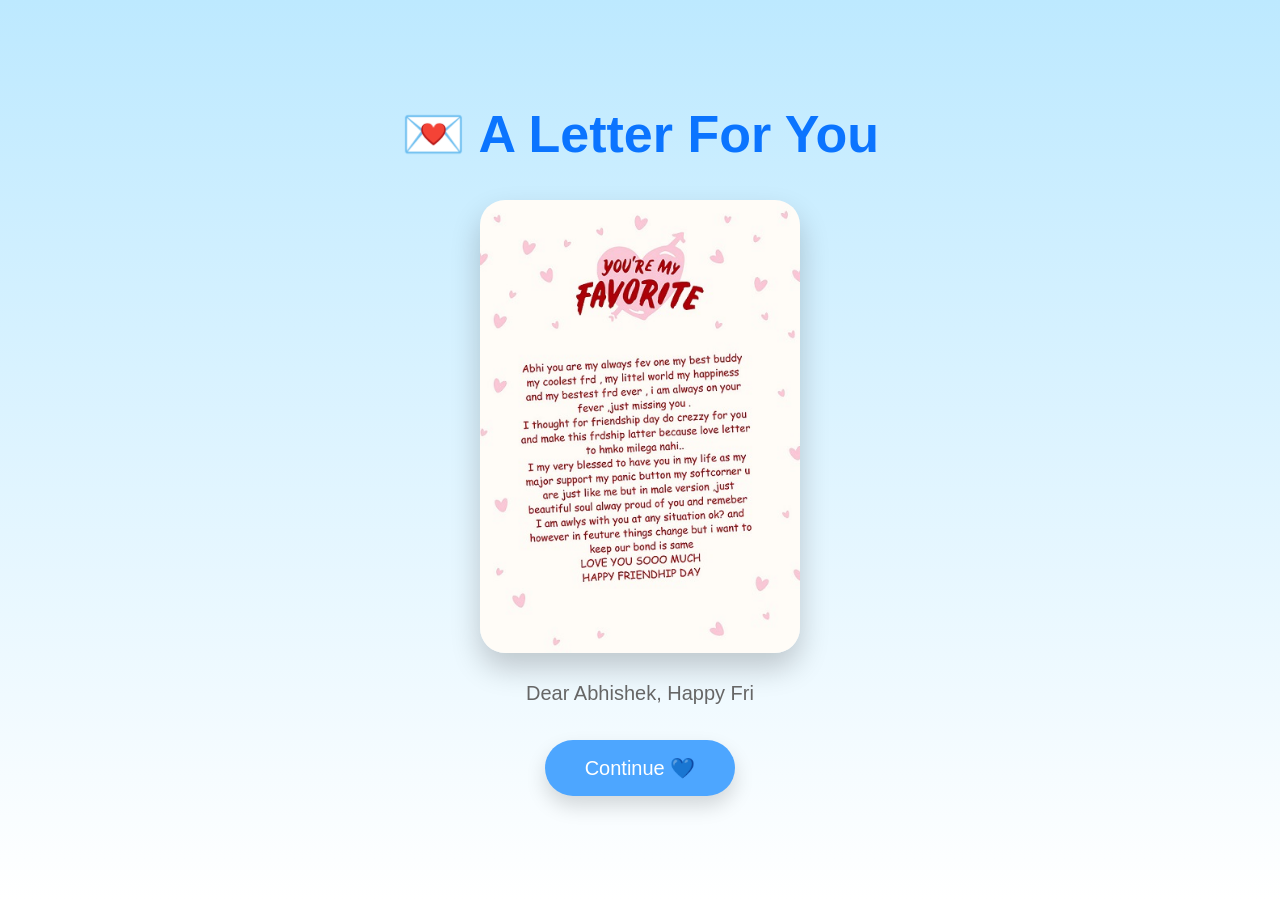
==== letter.html @ e35de357 "Update letter.html" ====
<!DOCTYPE html>
<html lang="en">
<head>
    <meta charset="UTF-8">
    <meta name="viewport" content="width=device-width, initial-scale=1.0">
    <title>A Letter For You 💌</title>

    <link rel="stylesheet" href="style.css">
</head>

<body>

<div class="container">

    <h1>💌 A Letter For You</h1>

    <img src="images/photo4.jpg.jpg" class="memory">

    <p id="typing"></p>

    <a href="award.html">
        <button>Continue 💙</button>
    </a>

</div>

<script src="script.js"></script>

</body>
</html>
---- style.css ----
*{
    margin:0;
    padding:0;
    box-sizing:border-box;
}

body{
    font-family:'Poppins',sans-serif;
    background:linear-gradient(180deg,#bde9ff,#ffffff);
    height:100vh;
    display:flex;
    justify-content:center;
    align-items:center;
    overflow:hidden;
}

.container{
    text-align:center;
    animation:fadeIn 1.5s ease;
}

.cloud{
    font-size:45px;
    animation:floatCloud 4s ease-in-out infinite;
}

.cat{
    font-size:90px;
    margin:20px 0;
    animation:bounce 2s infinite;
}

h1{
    color:#0b74ff;
    font-size:52px;
    margin-bottom:10px;
}

h2{
    color:#444;
    font-size:34px;
    margin-bottom:15px;
}

p{
    color:#666;
    font-size:20px;
    margin-bottom:35px;
}

button{
    background:#4da6ff;
    color:white;
    border:none;
    padding:16px 40px;
    font-size:20px;
    border-radius:50px;
    cursor:pointer;
    transition:.3s;
    box-shadow:0 10px 20px rgba(0,0,0,.15);
}

button:hover{
    transform:scale(1.08);
    background:#2b8cff;
}

@keyframes bounce{
    50%{
        transform:translateY(-12px);
    }
}

@keyframes floatCloud{
    50%{
        transform:translateX(20px);
    }
}

@keyframes fadeIn{
    from{
        opacity:0;
        transform:translateY(20px);
    }
    to{
        opacity:1;
        transform:translateY(0);
    }
}.memory{
    width:320px;
    max-width:90%;
    border-radius:25px;
    margin:25px 0;
    box-shadow:0 15px 30px rgba(0,0,0,.2);
    animation:zoom 2s ease;
}

@keyframes zoom{
    from{
        transform:scale(.8);
        opacity:0;
    }
    to{
        transform:scale(1);
        opacity:1;
    }
}.letter{

background:white;

padding:30px;

border-radius:20px;

width:80%;

max-width:700px;

margin:30px auto;

box-shadow:0 15px 30px rgba(0,0,0,.15);

line-height:2;

font-size:20px;

color:#444;

text-align:left;

}
.certificate{

width:80%;
max-width:750px;

background:white;

padding:40px;

border-radius:25px;

text-align:center;

box-shadow:0 20px 40px rgba(0,0,0,.2);

border:8px solid gold;

}

.certificate h1{

font-size:80px;

}

.certificate h2{

color:#1565c0;

margin:20px;

}

.certificate h3{

font-size:40px;

color:#ff4081;

margin:25px;

}

.certificate p{

font-size:22px;

line-height:1.8;

}
.final-message{

font-size:22px;

line-height:2;

margin:30px;

}

#emojiRain{

position:fixed;

left:0;

top:0;

width:100%;

height:100%;

pointer-events:none;

overflow:hidden;

}

.fall{

position:absolute;

font-size:35px;

animation:fall 5s linear forwards;

}

@keyframes fall{

0%{

transform:translateY(-100px);

}

100%{

transform:translateY(110vh);

}

}
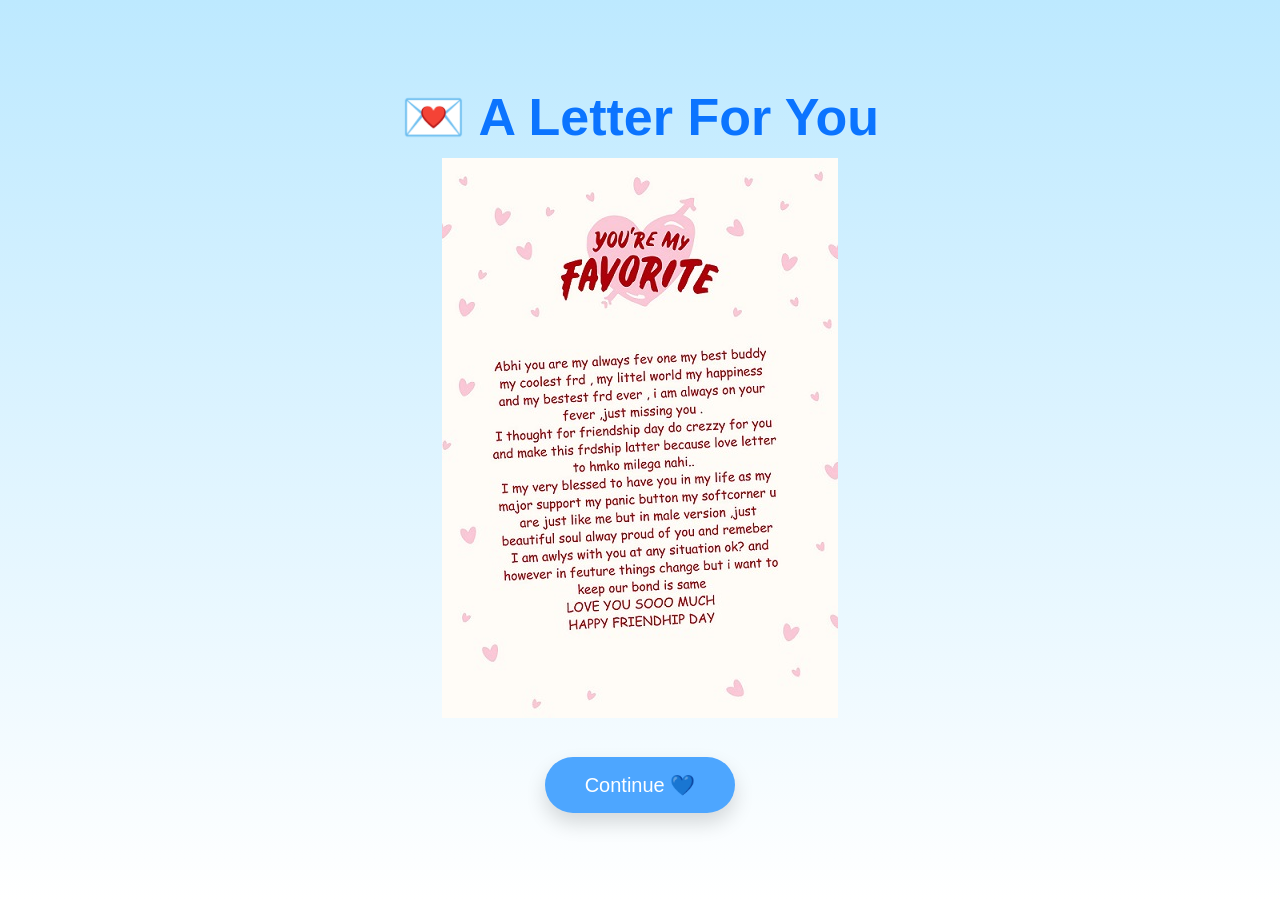
==== commit f32ccfbb: "Update letter.html" ====
--- a/letter.html
+++ b/letter.html
@@ -14,7 +14,7 @@
 
     <h1>💌 A Letter For You</h1>
 
-    <img src="images/photo4.jpg.jpg" class="memory">
+    <img src="/images/photo4.jpg.jpg" 
 
     <p id="typing"></p>
 
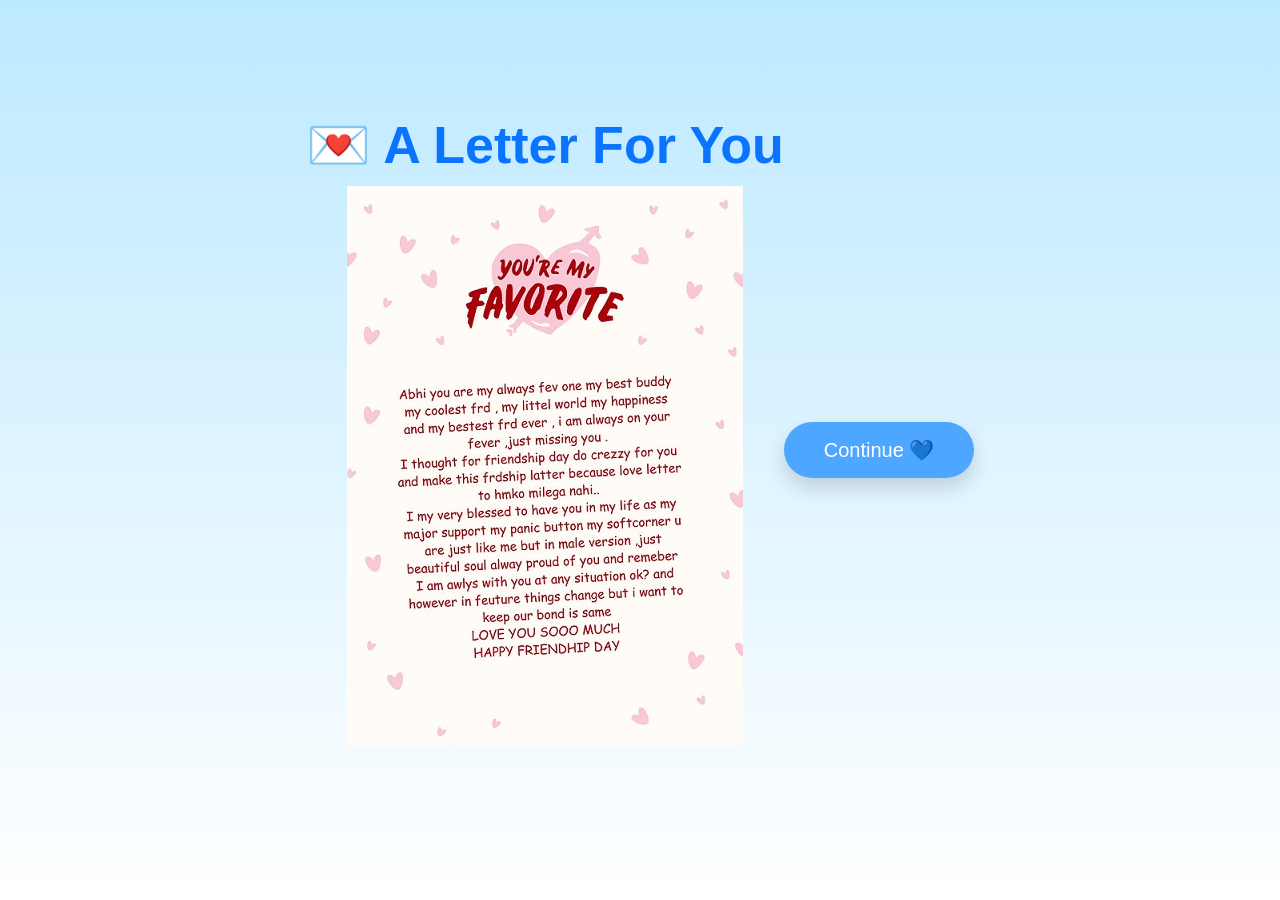
==== commit 29354ccc: "Update letter.html" ====
--- a/letter.html
+++ b/letter.html
@@ -1,26 +1,28 @@
 <!DOCTYPE html>
 <html lang="en">
 <head>
-    <meta charset="UTF-8">
-    <meta name="viewport" content="width=device-width, initial-scale=1.0">
-    <title>A Letter For You 💌</title>
+<meta charset="UTF-8">
+<meta name="viewport" content="width=device-width, initial-scale=2.0">
+<title>A Letter For You 💌</title>
 
-    <link rel="stylesheet" href="style.css">
+<link rel="stylesheet" href="style.css">
 </head>
 
 <body>
 
 <div class="container">
 
-    <h1>💌 A Letter For You</h1>
+<h1>💌 A Letter For You</h1>
 
-    <img src="/images/photo4.jpg.jpg" 
+<img src="/images/photo4.jpg.jpg"
 
-    <p id="typing"></p>
+<p id="typing"></p>
 
-    <a href="award.html">
-        <button>Continue 💙</button>
-    </a>
+</div>
+
+<a href="award.html">
+<button>Continue 💙</button>
+</a>
 
 </div>
 
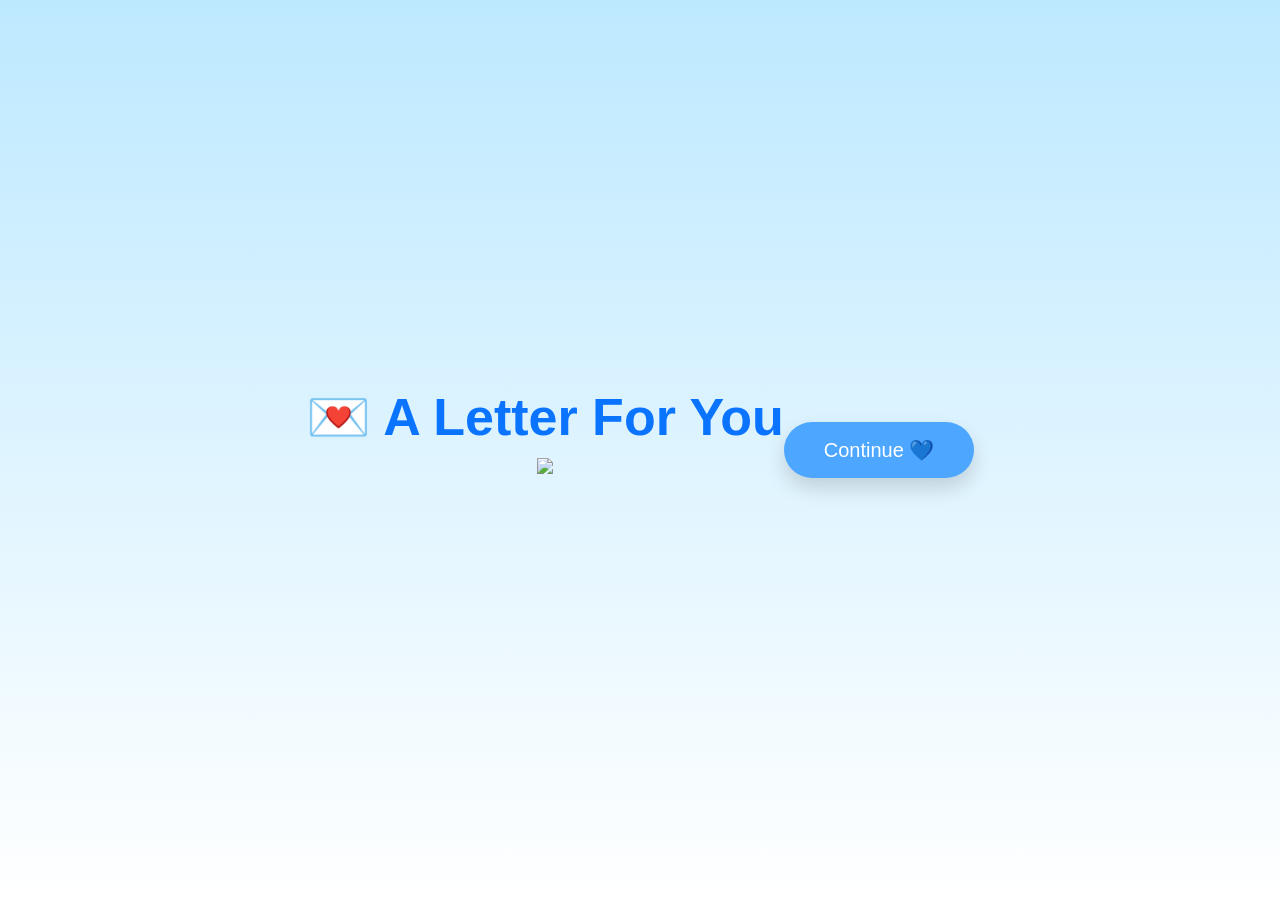
==== commit 037292c8: "Update letter.html" ====
--- a/letter.html
+++ b/letter.html
@@ -14,7 +14,7 @@
 
 <h1>💌 A Letter For You</h1>
 
-<img src="/images/photo4.jpg.jpg"
+<img src="image/photo4.jpg"
 
 <p id="typing"></p>
 
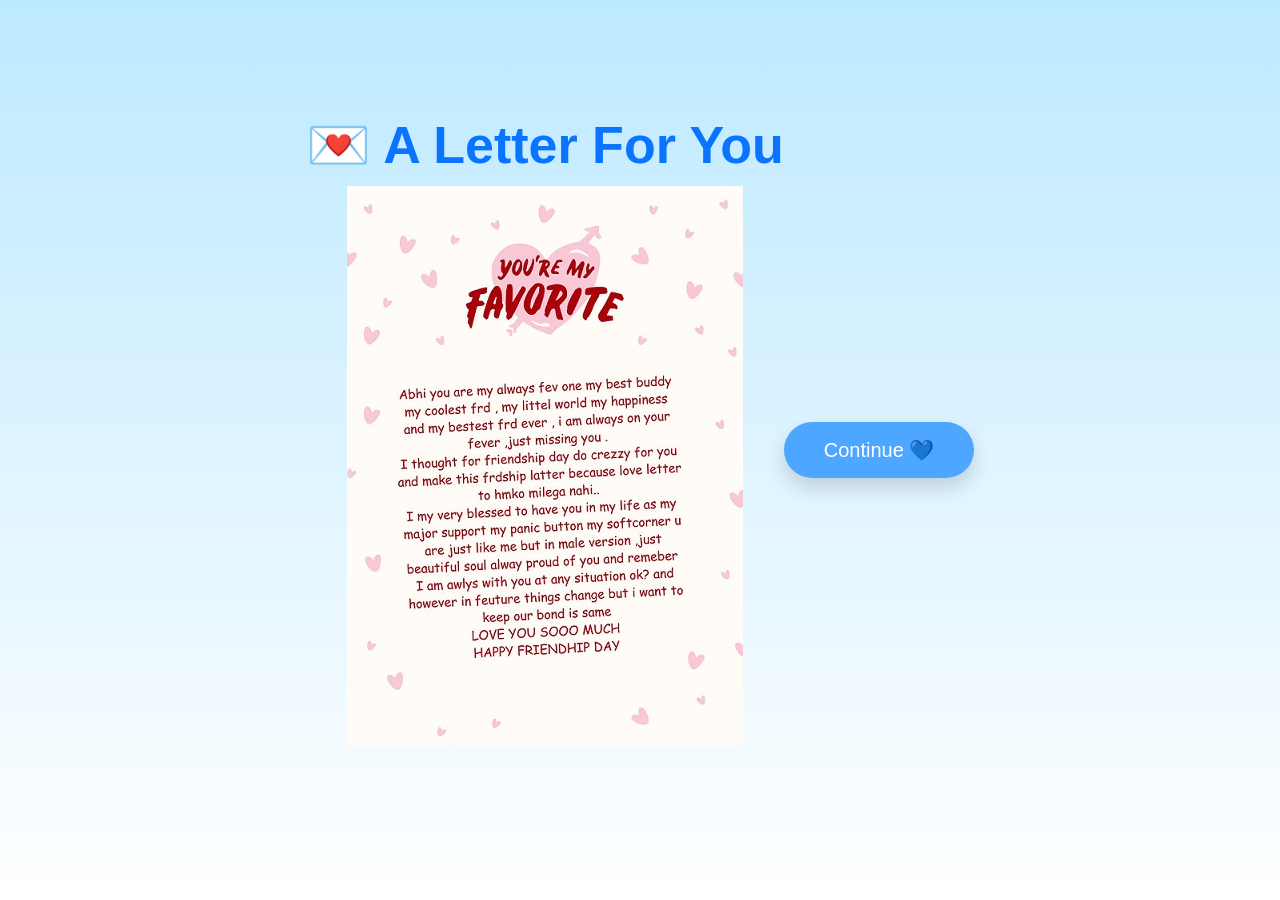
==== commit 8289ed18: "Update letter.html" ====
--- a/letter.html
+++ b/letter.html
@@ -14,7 +14,7 @@
 
 <h1>💌 A Letter For You</h1>
 
-<img src="image/photo4.jpg"
+<img src="/images/photo4.jpg.jpg"
 
 <p id="typing"></p>
 
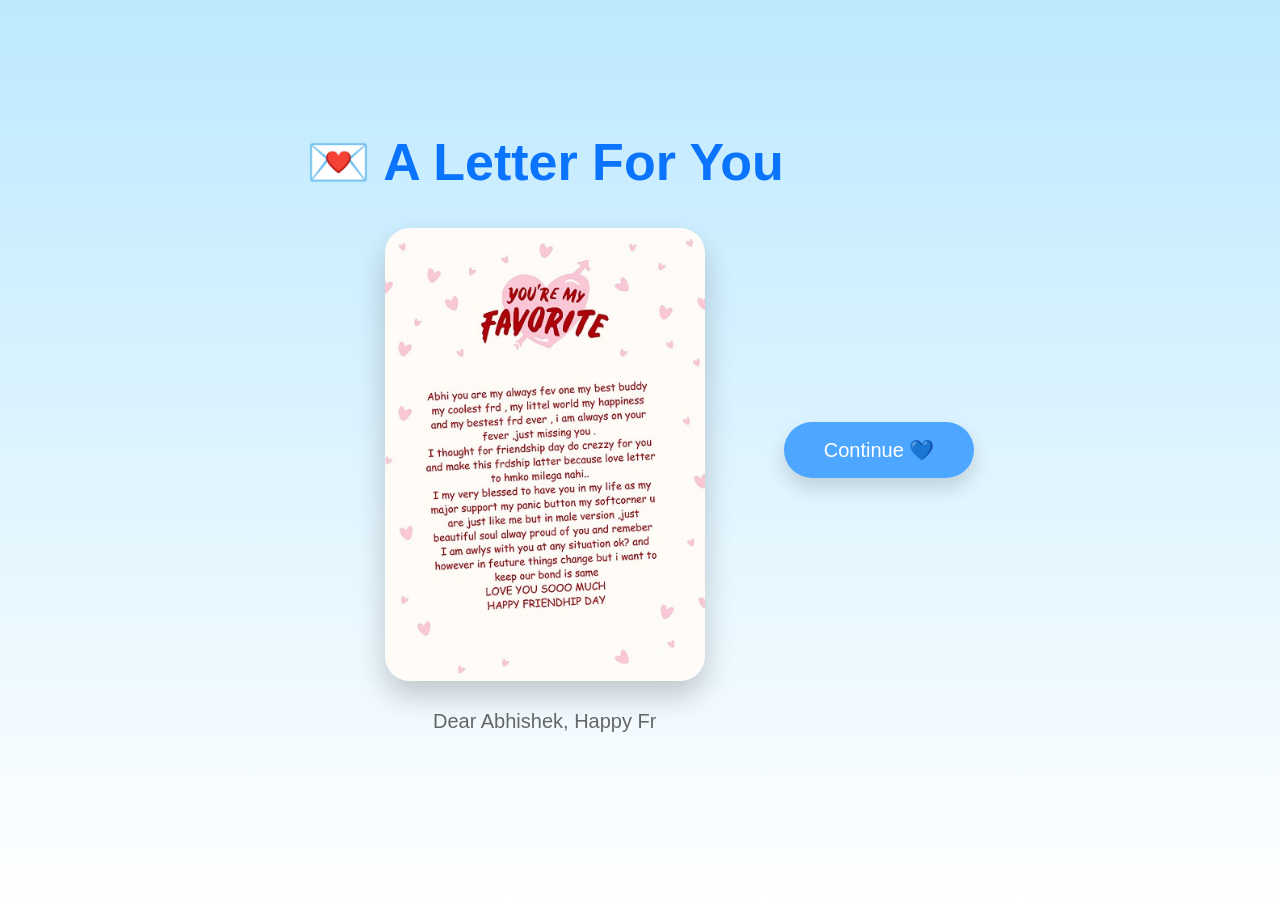
==== commit c5f45950: "Update letter.html" ====
--- a/letter.html
+++ b/letter.html
@@ -14,7 +14,7 @@
 
 <h1>💌 A Letter For You</h1>
 
-<img src="/images/photo4.jpg.jpg"
+<img src="photo4.jpg.jpg" class="memory">
 
 <p id="typing"></p>
 
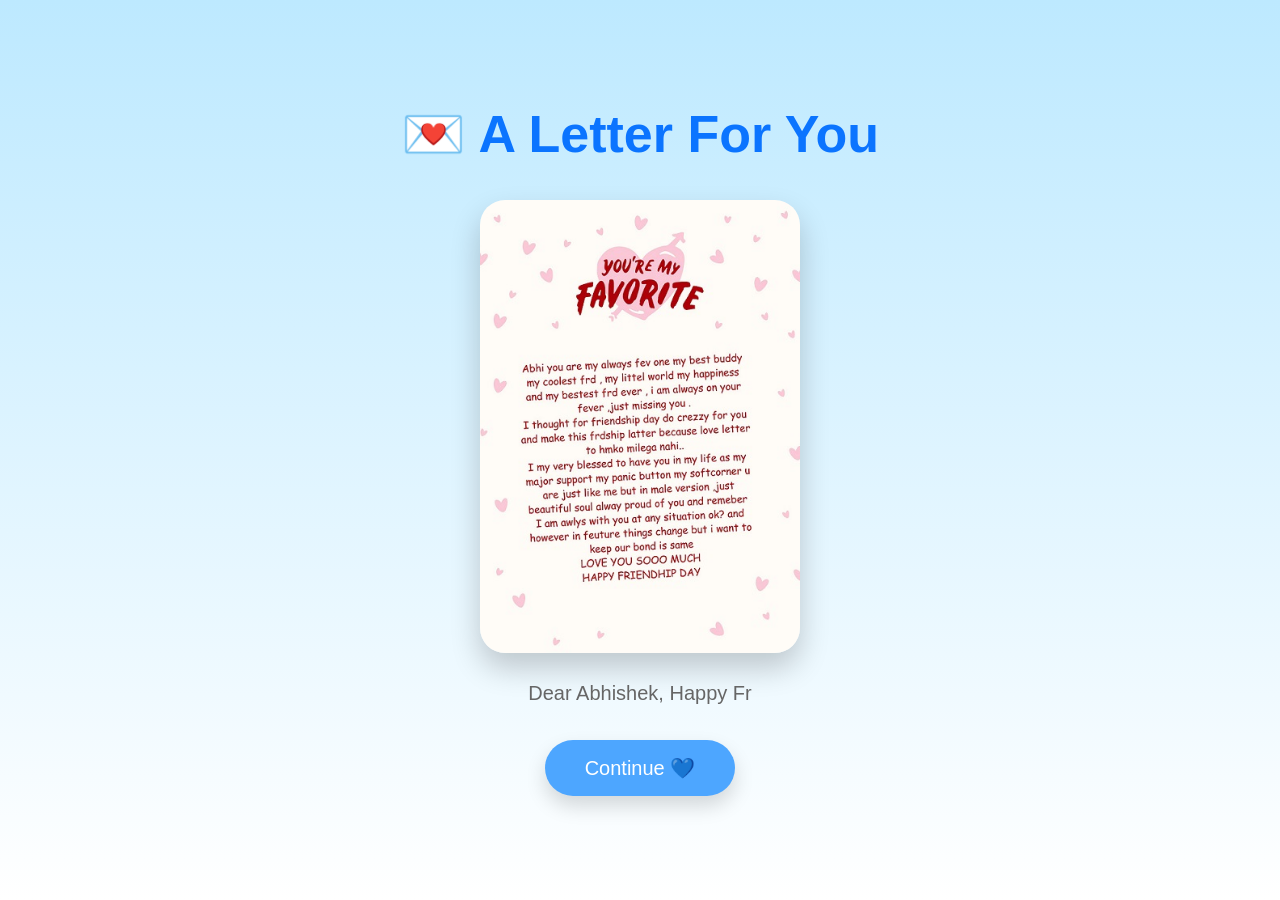
==== commit cc56d496: "Update letter.html" ====
--- a/letter.html
+++ b/letter.html
@@ -1,28 +1,26 @@
 <!DOCTYPE html>
 <html lang="en">
 <head>
-<meta charset="UTF-8">
-<meta name="viewport" content="width=device-width, initial-scale=2.0">
-<title>A Letter For You 💌</title>
+    <meta charset="UTF-8">
+    <meta name="viewport" content="width=device-width, initial-scale=1.0">
+    <title>A Letter For You 💌</title>
 
-<link rel="stylesheet" href="style.css">
+    <link rel="stylesheet" href="style.css">
 </head>
 
 <body>
 
 <div class="container">
 
-<h1>💌 A Letter For You</h1>
+    <h1>💌 A Letter For You</h1>
 
-<img src="photo4.jpg.jpg" class="memory">
+    <img src="photo4.jpg.jpg" class="memory">
 
-<p id="typing"></p>
+    <p id="typing"></p>
 
-</div>
-
-<a href="award.html">
-<button>Continue 💙</button>
-</a>
+    <a href="award.html">
+        <button>Continue 💙</button>
+    </a>
 
 </div>
 
